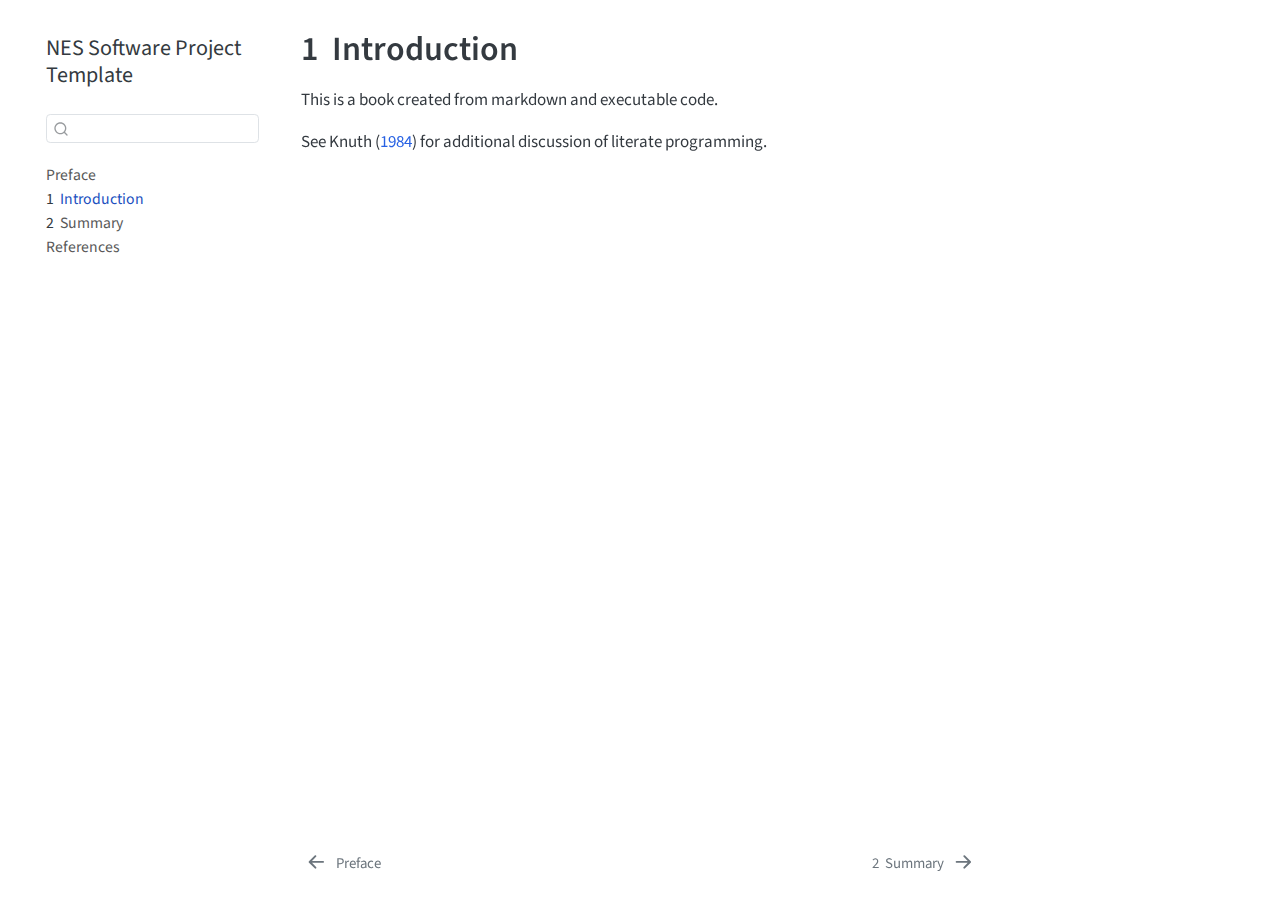
==== intro.html @ ab1c43d5 "Built site for gh-pages" ====
<!DOCTYPE html>
<html xmlns="http://www.w3.org/1999/xhtml" lang="en" xml:lang="en"><head>

<meta charset="utf-8">
<meta name="generator" content="quarto-1.6.40">

<meta name="viewport" content="width=device-width, initial-scale=1.0, user-scalable=yes">


<title>1&nbsp; Introduction – NES Software Project Template</title>
<style>
code{white-space: pre-wrap;}
span.smallcaps{font-variant: small-caps;}
div.columns{display: flex; gap: min(4vw, 1.5em);}
div.column{flex: auto; overflow-x: auto;}
div.hanging-indent{margin-left: 1.5em; text-indent: -1.5em;}
ul.task-list{list-style: none;}
ul.task-list li input[type="checkbox"] {
  width: 0.8em;
  margin: 0 0.8em 0.2em -1em; /* quarto-specific, see https://github.com/quarto-dev/quarto-cli/issues/4556 */ 
  vertical-align: middle;
}
/* CSS for citations */
div.csl-bib-body { }
div.csl-entry {
  clear: both;
  margin-bottom: 0em;
}
.hanging-indent div.csl-entry {
  margin-left:2em;
  text-indent:-2em;
}
div.csl-left-margin {
  min-width:2em;
  float:left;
}
div.csl-right-inline {
  margin-left:2em;
  padding-left:1em;
}
div.csl-indent {
  margin-left: 2em;
}</style>


<script src="site_libs/quarto-nav/quarto-nav.js"></script>
<script src="site_libs/quarto-nav/headroom.min.js"></script>
<script src="site_libs/clipboard/clipboard.min.js"></script>
<script src="site_libs/quarto-search/autocomplete.umd.js"></script>
<script src="site_libs/quarto-search/fuse.min.js"></script>
<script src="site_libs/quarto-search/quarto-search.js"></script>
<meta name="quarto:offset" content="./">
<link href="./summary.html" rel="next">
<link href="./index.html" rel="prev">
<script src="site_libs/quarto-html/quarto.js"></script>
<script src="site_libs/quarto-html/popper.min.js"></script>
<script src="site_libs/quarto-html/tippy.umd.min.js"></script>
<script src="site_libs/quarto-html/anchor.min.js"></script>
<link href="site_libs/quarto-html/tippy.css" rel="stylesheet">
<link href="site_libs/quarto-html/quarto-syntax-highlighting-549806ee2085284f45b00abea8c6df48.css" rel="stylesheet" id="quarto-text-highlighting-styles">
<script src="site_libs/bootstrap/bootstrap.min.js"></script>
<link href="site_libs/bootstrap/bootstrap-icons.css" rel="stylesheet">
<link href="site_libs/bootstrap/bootstrap-626149efe8f5d16e1d391ba177679bf0.min.css" rel="stylesheet" append-hash="true" id="quarto-bootstrap" data-mode="light">
<script id="quarto-search-options" type="application/json">{
  "location": "sidebar",
  "copy-button": false,
  "collapse-after": 3,
  "panel-placement": "start",
  "type": "textbox",
  "limit": 50,
  "keyboard-shortcut": [
    "f",
    "/",
    "s"
  ],
  "show-item-context": false,
  "language": {
    "search-no-results-text": "No results",
    "search-matching-documents-text": "matching documents",
    "search-copy-link-title": "Copy link to search",
    "search-hide-matches-text": "Hide additional matches",
    "search-more-match-text": "more match in this document",
    "search-more-matches-text": "more matches in this document",
    "search-clear-button-title": "Clear",
    "search-text-placeholder": "",
    "search-detached-cancel-button-title": "Cancel",
    "search-submit-button-title": "Submit",
    "search-label": "Search"
  }
}</script>


</head>

<body class="nav-sidebar floating">

<div id="quarto-search-results"></div>
  <header id="quarto-header" class="headroom fixed-top">
  <nav class="quarto-secondary-nav">
    <div class="container-fluid d-flex">
      <button type="button" class="quarto-btn-toggle btn" data-bs-toggle="collapse" role="button" data-bs-target=".quarto-sidebar-collapse-item" aria-controls="quarto-sidebar" aria-expanded="false" aria-label="Toggle sidebar navigation" onclick="if (window.quartoToggleHeadroom) { window.quartoToggleHeadroom(); }">
        <i class="bi bi-layout-text-sidebar-reverse"></i>
      </button>
        <nav class="quarto-page-breadcrumbs" aria-label="breadcrumb"><ol class="breadcrumb"><li class="breadcrumb-item"><a href="./intro.html"><span class="chapter-number">1</span>&nbsp; <span class="chapter-title">Introduction</span></a></li></ol></nav>
        <a class="flex-grow-1" role="navigation" data-bs-toggle="collapse" data-bs-target=".quarto-sidebar-collapse-item" aria-controls="quarto-sidebar" aria-expanded="false" aria-label="Toggle sidebar navigation" onclick="if (window.quartoToggleHeadroom) { window.quartoToggleHeadroom(); }">      
        </a>
      <button type="button" class="btn quarto-search-button" aria-label="Search" onclick="window.quartoOpenSearch();">
        <i class="bi bi-search"></i>
      </button>
    </div>
  </nav>
</header>
<!-- content -->
<div id="quarto-content" class="quarto-container page-columns page-rows-contents page-layout-article">
<!-- sidebar -->
  <nav id="quarto-sidebar" class="sidebar collapse collapse-horizontal quarto-sidebar-collapse-item sidebar-navigation floating overflow-auto">
    <div class="pt-lg-2 mt-2 text-left sidebar-header">
    <div class="sidebar-title mb-0 py-0">
      <a href="./">NES Software Project Template</a> 
    </div>
      </div>
        <div class="mt-2 flex-shrink-0 align-items-center">
        <div class="sidebar-search">
        <div id="quarto-search" class="" title="Search"></div>
        </div>
        </div>
    <div class="sidebar-menu-container"> 
    <ul class="list-unstyled mt-1">
        <li class="sidebar-item">
  <div class="sidebar-item-container"> 
  <a href="./index.html" class="sidebar-item-text sidebar-link">
 <span class="menu-text">Preface</span></a>
  </div>
</li>
        <li class="sidebar-item">
  <div class="sidebar-item-container"> 
  <a href="./intro.html" class="sidebar-item-text sidebar-link active">
 <span class="menu-text"><span class="chapter-number">1</span>&nbsp; <span class="chapter-title">Introduction</span></span></a>
  </div>
</li>
        <li class="sidebar-item">
  <div class="sidebar-item-container"> 
  <a href="./summary.html" class="sidebar-item-text sidebar-link">
 <span class="menu-text"><span class="chapter-number">2</span>&nbsp; <span class="chapter-title">Summary</span></span></a>
  </div>
</li>
        <li class="sidebar-item">
  <div class="sidebar-item-container"> 
  <a href="./references.html" class="sidebar-item-text sidebar-link">
 <span class="menu-text">References</span></a>
  </div>
</li>
    </ul>
    </div>
</nav>
<div id="quarto-sidebar-glass" class="quarto-sidebar-collapse-item" data-bs-toggle="collapse" data-bs-target=".quarto-sidebar-collapse-item"></div>
<!-- margin-sidebar -->
    <div id="quarto-margin-sidebar" class="sidebar margin-sidebar zindex-bottom">
        
    </div>
<!-- main -->
<main class="content" id="quarto-document-content">

<header id="title-block-header" class="quarto-title-block default">
<div class="quarto-title">
<h1 class="title"><span class="chapter-number">1</span>&nbsp; <span class="chapter-title">Introduction</span></h1>
</div>



<div class="quarto-title-meta">

    
  
    
  </div>
  


</header>


<p>This is a book created from markdown and executable code.</p>
<p>See <span class="citation" data-cites="knuth84">Knuth (<a href="references.html#ref-knuth84" role="doc-biblioref">1984</a>)</span> for additional discussion of literate programming.</p>


<div id="refs" class="references csl-bib-body hanging-indent" data-entry-spacing="0" role="list" style="display: none">
<div id="ref-knuth84" class="csl-entry" role="listitem">
Knuth, Donald E. 1984. <span>“Literate Programming.”</span> <em>Comput. J.</em> 27 (2): 97–111. <a href="https://doi.org/10.1093/comjnl/27.2.97">https://doi.org/10.1093/comjnl/27.2.97</a>.
</div>
</div>

</main> <!-- /main -->
<script id="quarto-html-after-body" type="application/javascript">
window.document.addEventListener("DOMContentLoaded", function (event) {
  const toggleBodyColorMode = (bsSheetEl) => {
    const mode = bsSheetEl.getAttribute("data-mode");
    const bodyEl = window.document.querySelector("body");
    if (mode === "dark") {
      bodyEl.classList.add("quarto-dark");
      bodyEl.classList.remove("quarto-light");
    } else {
      bodyEl.classList.add("quarto-light");
      bodyEl.classList.remove("quarto-dark");
    }
  }
  const toggleBodyColorPrimary = () => {
    const bsSheetEl = window.document.querySelector("link#quarto-bootstrap");
    if (bsSheetEl) {
      toggleBodyColorMode(bsSheetEl);
    }
  }
  toggleBodyColorPrimary();  
  const icon = "";
  const anchorJS = new window.AnchorJS();
  anchorJS.options = {
    placement: 'right',
    icon: icon
  };
  anchorJS.add('.anchored');
  const isCodeAnnotation = (el) => {
    for (const clz of el.classList) {
      if (clz.startsWith('code-annotation-')) {                     
        return true;
      }
    }
    return false;
  }
  const onCopySuccess = function(e) {
    // button target
    const button = e.trigger;
    // don't keep focus
    button.blur();
    // flash "checked"
    button.classList.add('code-copy-button-checked');
    var currentTitle = button.getAttribute("title");
    button.setAttribute("title", "Copied!");
    let tooltip;
    if (window.bootstrap) {
      button.setAttribute("data-bs-toggle", "tooltip");
      button.setAttribute("data-bs-placement", "left");
      button.setAttribute("data-bs-title", "Copied!");
      tooltip = new bootstrap.Tooltip(button, 
        { trigger: "manual", 
          customClass: "code-copy-button-tooltip",
          offset: [0, -8]});
      tooltip.show();    
    }
    setTimeout(function() {
      if (tooltip) {
        tooltip.hide();
        button.removeAttribute("data-bs-title");
        button.removeAttribute("data-bs-toggle");
        button.removeAttribute("data-bs-placement");
      }
      button.setAttribute("title", currentTitle);
      button.classList.remove('code-copy-button-checked');
    }, 1000);
    // clear code selection
    e.clearSelection();
  }
  const getTextToCopy = function(trigger) {
      const codeEl = trigger.previousElementSibling.cloneNode(true);
      for (const childEl of codeEl.children) {
        if (isCodeAnnotation(childEl)) {
          childEl.remove();
        }
      }
      return codeEl.innerText;
  }
  const clipboard = new window.ClipboardJS('.code-copy-button:not([data-in-quarto-modal])', {
    text: getTextToCopy
  });
  clipboard.on('success', onCopySuccess);
  if (window.document.getElementById('quarto-embedded-source-code-modal')) {
    const clipboardModal = new window.ClipboardJS('.code-copy-button[data-in-quarto-modal]', {
      text: getTextToCopy,
      container: window.document.getElementById('quarto-embedded-source-code-modal')
    });
    clipboardModal.on('success', onCopySuccess);
  }
    var localhostRegex = new RegExp(/^(?:http|https):\/\/localhost\:?[0-9]*\//);
    var mailtoRegex = new RegExp(/^mailto:/);
      var filterRegex = new RegExp('/' + window.location.host + '/');
    var isInternal = (href) => {
        return filterRegex.test(href) || localhostRegex.test(href) || mailtoRegex.test(href);
    }
    // Inspect non-navigation links and adorn them if external
 	var links = window.document.querySelectorAll('a[href]:not(.nav-link):not(.navbar-brand):not(.toc-action):not(.sidebar-link):not(.sidebar-item-toggle):not(.pagination-link):not(.no-external):not([aria-hidden]):not(.dropdown-item):not(.quarto-navigation-tool):not(.about-link)');
    for (var i=0; i<links.length; i++) {
      const link = links[i];
      if (!isInternal(link.href)) {
        // undo the damage that might have been done by quarto-nav.js in the case of
        // links that we want to consider external
        if (link.dataset.originalHref !== undefined) {
          link.href = link.dataset.originalHref;
        }
      }
    }
  function tippyHover(el, contentFn, onTriggerFn, onUntriggerFn) {
    const config = {
      allowHTML: true,
      maxWidth: 500,
      delay: 100,
      arrow: false,
      appendTo: function(el) {
          return el.parentElement;
      },
      interactive: true,
      interactiveBorder: 10,
      theme: 'quarto',
      placement: 'bottom-start',
    };
    if (contentFn) {
      config.content = contentFn;
    }
    if (onTriggerFn) {
      config.onTrigger = onTriggerFn;
    }
    if (onUntriggerFn) {
      config.onUntrigger = onUntriggerFn;
    }
    window.tippy(el, config); 
  }
  const noterefs = window.document.querySelectorAll('a[role="doc-noteref"]');
  for (var i=0; i<noterefs.length; i++) {
    const ref = noterefs[i];
    tippyHover(ref, function() {
      // use id or data attribute instead here
      let href = ref.getAttribute('data-footnote-href') || ref.getAttribute('href');
      try { href = new URL(href).hash; } catch {}
      const id = href.replace(/^#\/?/, "");
      const note = window.document.getElementById(id);
      if (note) {
        return note.innerHTML;
      } else {
        return "";
      }
    });
  }
  const xrefs = window.document.querySelectorAll('a.quarto-xref');
  const processXRef = (id, note) => {
    // Strip column container classes
    const stripColumnClz = (el) => {
      el.classList.remove("page-full", "page-columns");
      if (el.children) {
        for (const child of el.children) {
          stripColumnClz(child);
        }
      }
    }
    stripColumnClz(note)
    if (id === null || id.startsWith('sec-')) {
      // Special case sections, only their first couple elements
      const container = document.createElement("div");
      if (note.children && note.children.length > 2) {
        container.appendChild(note.children[0].cloneNode(true));
        for (let i = 1; i < note.children.length; i++) {
          const child = note.children[i];
          if (child.tagName === "P" && child.innerText === "") {
            continue;
          } else {
            container.appendChild(child.cloneNode(true));
            break;
          }
        }
        if (window.Quarto?.typesetMath) {
          window.Quarto.typesetMath(container);
        }
        return container.innerHTML
      } else {
        if (window.Quarto?.typesetMath) {
          window.Quarto.typesetMath(note);
        }
        return note.innerHTML;
      }
    } else {
      // Remove any anchor links if they are present
      const anchorLink = note.querySelector('a.anchorjs-link');
      if (anchorLink) {
        anchorLink.remove();
      }
      if (window.Quarto?.typesetMath) {
        window.Quarto.typesetMath(note);
      }
      if (note.classList.contains("callout")) {
        return note.outerHTML;
      } else {
        return note.innerHTML;
      }
    }
  }
  for (var i=0; i<xrefs.length; i++) {
    const xref = xrefs[i];
    tippyHover(xref, undefined, function(instance) {
      instance.disable();
      let url = xref.getAttribute('href');
      let hash = undefined; 
      if (url.startsWith('#')) {
        hash = url;
      } else {
        try { hash = new URL(url).hash; } catch {}
      }
      if (hash) {
        const id = hash.replace(/^#\/?/, "");
        const note = window.document.getElementById(id);
        if (note !== null) {
          try {
            const html = processXRef(id, note.cloneNode(true));
            instance.setContent(html);
          } finally {
            instance.enable();
            instance.show();
          }
        } else {
          // See if we can fetch this
          fetch(url.split('#')[0])
          .then(res => res.text())
          .then(html => {
            const parser = new DOMParser();
            const htmlDoc = parser.parseFromString(html, "text/html");
            const note = htmlDoc.getElementById(id);
            if (note !== null) {
              const html = processXRef(id, note);
              instance.setContent(html);
            } 
          }).finally(() => {
            instance.enable();
            instance.show();
          });
        }
      } else {
        // See if we can fetch a full url (with no hash to target)
        // This is a special case and we should probably do some content thinning / targeting
        fetch(url)
        .then(res => res.text())
        .then(html => {
          const parser = new DOMParser();
          const htmlDoc = parser.parseFromString(html, "text/html");
          const note = htmlDoc.querySelector('main.content');
          if (note !== null) {
            // This should only happen for chapter cross references
            // (since there is no id in the URL)
            // remove the first header
            if (note.children.length > 0 && note.children[0].tagName === "HEADER") {
              note.children[0].remove();
            }
            const html = processXRef(null, note);
            instance.setContent(html);
          } 
        }).finally(() => {
          instance.enable();
          instance.show();
        });
      }
    }, function(instance) {
    });
  }
      let selectedAnnoteEl;
      const selectorForAnnotation = ( cell, annotation) => {
        let cellAttr = 'data-code-cell="' + cell + '"';
        let lineAttr = 'data-code-annotation="' +  annotation + '"';
        const selector = 'span[' + cellAttr + '][' + lineAttr + ']';
        return selector;
      }
      const selectCodeLines = (annoteEl) => {
        const doc = window.document;
        const targetCell = annoteEl.getAttribute("data-target-cell");
        const targetAnnotation = annoteEl.getAttribute("data-target-annotation");
        const annoteSpan = window.document.querySelector(selectorForAnnotation(targetCell, targetAnnotation));
        const lines = annoteSpan.getAttribute("data-code-lines").split(",");
        const lineIds = lines.map((line) => {
          return targetCell + "-" + line;
        })
        let top = null;
        let height = null;
        let parent = null;
        if (lineIds.length > 0) {
            //compute the position of the single el (top and bottom and make a div)
            const el = window.document.getElementById(lineIds[0]);
            top = el.offsetTop;
            height = el.offsetHeight;
            parent = el.parentElement.parentElement;
          if (lineIds.length > 1) {
            const lastEl = window.document.getElementById(lineIds[lineIds.length - 1]);
            const bottom = lastEl.offsetTop + lastEl.offsetHeight;
            height = bottom - top;
          }
          if (top !== null && height !== null && parent !== null) {
            // cook up a div (if necessary) and position it 
            let div = window.document.getElementById("code-annotation-line-highlight");
            if (div === null) {
              div = window.document.createElement("div");
              div.setAttribute("id", "code-annotation-line-highlight");
              div.style.position = 'absolute';
              parent.appendChild(div);
            }
            div.style.top = top - 2 + "px";
            div.style.height = height + 4 + "px";
            div.style.left = 0;
            let gutterDiv = window.document.getElementById("code-annotation-line-highlight-gutter");
            if (gutterDiv === null) {
              gutterDiv = window.document.createElement("div");
              gutterDiv.setAttribute("id", "code-annotation-line-highlight-gutter");
              gutterDiv.style.position = 'absolute';
              const codeCell = window.document.getElementById(targetCell);
              const gutter = codeCell.querySelector('.code-annotation-gutter');
              gutter.appendChild(gutterDiv);
            }
            gutterDiv.style.top = top - 2 + "px";
            gutterDiv.style.height = height + 4 + "px";
          }
          selectedAnnoteEl = annoteEl;
        }
      };
      const unselectCodeLines = () => {
        const elementsIds = ["code-annotation-line-highlight", "code-annotation-line-highlight-gutter"];
        elementsIds.forEach((elId) => {
          const div = window.document.getElementById(elId);
          if (div) {
            div.remove();
          }
        });
        selectedAnnoteEl = undefined;
      };
        // Handle positioning of the toggle
    window.addEventListener(
      "resize",
      throttle(() => {
        elRect = undefined;
        if (selectedAnnoteEl) {
          selectCodeLines(selectedAnnoteEl);
        }
      }, 10)
    );
    function throttle(fn, ms) {
    let throttle = false;
    let timer;
      return (...args) => {
        if(!throttle) { // first call gets through
            fn.apply(this, args);
            throttle = true;
        } else { // all the others get throttled
            if(timer) clearTimeout(timer); // cancel #2
            timer = setTimeout(() => {
              fn.apply(this, args);
              timer = throttle = false;
            }, ms);
        }
      };
    }
      // Attach click handler to the DT
      const annoteDls = window.document.querySelectorAll('dt[data-target-cell]');
      for (const annoteDlNode of annoteDls) {
        annoteDlNode.addEventListener('click', (event) => {
          const clickedEl = event.target;
          if (clickedEl !== selectedAnnoteEl) {
            unselectCodeLines();
            const activeEl = window.document.querySelector('dt[data-target-cell].code-annotation-active');
            if (activeEl) {
              activeEl.classList.remove('code-annotation-active');
            }
            selectCodeLines(clickedEl);
            clickedEl.classList.add('code-annotation-active');
          } else {
            // Unselect the line
            unselectCodeLines();
            clickedEl.classList.remove('code-annotation-active');
          }
        });
      }
  const findCites = (el) => {
    const parentEl = el.parentElement;
    if (parentEl) {
      const cites = parentEl.dataset.cites;
      if (cites) {
        return {
          el,
          cites: cites.split(' ')
        };
      } else {
        return findCites(el.parentElement)
      }
    } else {
      return undefined;
    }
  };
  var bibliorefs = window.document.querySelectorAll('a[role="doc-biblioref"]');
  for (var i=0; i<bibliorefs.length; i++) {
    const ref = bibliorefs[i];
    const citeInfo = findCites(ref);
    if (citeInfo) {
      tippyHover(citeInfo.el, function() {
        var popup = window.document.createElement('div');
        citeInfo.cites.forEach(function(cite) {
          var citeDiv = window.document.createElement('div');
          citeDiv.classList.add('hanging-indent');
          citeDiv.classList.add('csl-entry');
          var biblioDiv = window.document.getElementById('ref-' + cite);
          if (biblioDiv) {
            citeDiv.innerHTML = biblioDiv.innerHTML;
          }
          popup.appendChild(citeDiv);
        });
        return popup.innerHTML;
      });
    }
  }
});
</script>
<nav class="page-navigation">
  <div class="nav-page nav-page-previous">
      <a href="./index.html" class="pagination-link" aria-label="Preface">
        <i class="bi bi-arrow-left-short"></i> <span class="nav-page-text">Preface</span>
      </a>          
  </div>
  <div class="nav-page nav-page-next">
      <a href="./summary.html" class="pagination-link" aria-label="Summary">
        <span class="nav-page-text"><span class="chapter-number">2</span>&nbsp; <span class="chapter-title">Summary</span></span> <i class="bi bi-arrow-right-short"></i>
      </a>
  </div>
</nav>
</div> <!-- /content -->




</body></html>
---- site_libs/quarto-html/tippy.css ----
.tippy-box[data-animation=fade][data-state=hidden]{opacity:0}[data-tippy-root]{max-width:calc(100vw - 10px)}.tippy-box{position:relative;background-color:#333;color:#fff;border-radius:4px;font-size:14px;line-height:1.4;white-space:normal;outline:0;transition-property:transform,visibility,opacity}.tippy-box[data-placement^=top]>.tippy-arrow{bottom:0}.tippy-box[data-placement^=top]>.tippy-arrow:before{bottom:-7px;left:0;border-width:8px 8px 0;border-top-color:initial;transform-origin:center top}.tippy-box[data-placement^=bottom]>.tippy-arrow{top:0}.tippy-box[data-placement^=bottom]>.tippy-arrow:before{top:-7px;left:0;border-width:0 8px 8px;border-bottom-color:initial;transform-origin:center bottom}.tippy-box[data-placement^=left]>.tippy-arrow{right:0}.tippy-box[data-placement^=left]>.tippy-arrow:before{border-width:8px 0 8px 8px;border-left-color:initial;right:-7px;transform-origin:center left}.tippy-box[data-placement^=right]>.tippy-arrow{left:0}.tippy-box[data-placement^=right]>.tippy-arrow:before{left:-7px;border-width:8px 8px 8px 0;border-right-color:initial;transform-origin:center right}.tippy-box[data-inertia][data-state=visible]{transition-timing-function:cubic-bezier(.54,1.5,.38,1.11)}.tippy-arrow{width:16px;height:16px;color:#333}.tippy-arrow:before{content:"";position:absolute;border-color:transparent;border-style:solid}.tippy-content{position:relative;padding:5px 9px;z-index:1}
---- site_libs/quarto-html/quarto-syntax-highlighting-549806ee2085284f45b00abea8c6df48.css ----
/* quarto syntax highlight colors */
:root {
  --quarto-hl-ot-color: #003B4F;
  --quarto-hl-at-color: #657422;
  --quarto-hl-ss-color: #20794D;
  --quarto-hl-an-color: #5E5E5E;
  --quarto-hl-fu-color: #4758AB;
  --quarto-hl-st-color: #20794D;
  --quarto-hl-cf-color: #003B4F;
  --quarto-hl-op-color: #5E5E5E;
  --quarto-hl-er-color: #AD0000;
  --quarto-hl-bn-color: #AD0000;
  --quarto-hl-al-color: #AD0000;
  --quarto-hl-va-color: #111111;
  --quarto-hl-bu-color: inherit;
  --quarto-hl-ex-color: inherit;
  --quarto-hl-pp-color: #AD0000;
  --quarto-hl-in-color: #5E5E5E;
  --quarto-hl-vs-color: #20794D;
  --quarto-hl-wa-color: #5E5E5E;
  --quarto-hl-do-color: #5E5E5E;
  --quarto-hl-im-color: #00769E;
  --quarto-hl-ch-color: #20794D;
  --quarto-hl-dt-color: #AD0000;
  --quarto-hl-fl-color: #AD0000;
  --quarto-hl-co-color: #5E5E5E;
  --quarto-hl-cv-color: #5E5E5E;
  --quarto-hl-cn-color: #8f5902;
  --quarto-hl-sc-color: #5E5E5E;
  --quarto-hl-dv-color: #AD0000;
  --quarto-hl-kw-color: #003B4F;
}

/* other quarto variables */
:root {
  --quarto-font-monospace: SFMono-Regular, Menlo, Monaco, Consolas, "Liberation Mono", "Courier New", monospace;
}

pre > code.sourceCode > span {
  color: #003B4F;
}

code span {
  color: #003B4F;
}

code.sourceCode > span {
  color: #003B4F;
}

div.sourceCode,
div.sourceCode pre.sourceCode {
  color: #003B4F;
}

code span.ot {
  color: #003B4F;
  font-style: inherit;
}

code span.at {
  color: #657422;
  font-style: inherit;
}

code span.ss {
  color: #20794D;
  font-style: inherit;
}

code span.an {
  color: #5E5E5E;
  font-style: inherit;
}

code span.fu {
  color: #4758AB;
  font-style: inherit;
}

code span.st {
  color: #20794D;
  font-style: inherit;
}

code span.cf {
  color: #003B4F;
  font-weight: bold;
  font-style: inherit;
}

code span.op {
  color: #5E5E5E;
  font-style: inherit;
}

code span.er {
  color: #AD0000;
  font-style: inherit;
}

code span.bn {
  color: #AD0000;
  font-style: inherit;
}

code span.al {
  color: #AD0000;
  font-style: inherit;
}

code span.va {
  color: #111111;
  font-style: inherit;
}

code span.bu {
  font-style: inherit;
}

code span.ex {
  font-style: inherit;
}

code span.pp {
  color: #AD0000;
  font-style: inherit;
}

code span.in {
  color: #5E5E5E;
  font-style: inherit;
}

code span.vs {
  color: #20794D;
  font-style: inherit;
}

code span.wa {
  color: #5E5E5E;
  font-style: italic;
}

code span.do {
  color: #5E5E5E;
  font-style: italic;
}

code span.im {
  color: #00769E;
  font-style: inherit;
}

code span.ch {
  color: #20794D;
  font-style: inherit;
}

code span.dt {
  color: #AD0000;
  font-style: inherit;
}

code span.fl {
  color: #AD0000;
  font-style: inherit;
}

code span.co {
  color: #5E5E5E;
  font-style: inherit;
}

code span.cv {
  color: #5E5E5E;
  font-style: italic;
}

code span.cn {
  color: #8f5902;
  font-style: inherit;
}

code span.sc {
  color: #5E5E5E;
  font-style: inherit;
}

code span.dv {
  color: #AD0000;
  font-style: inherit;
}

code span.kw {
  color: #003B4F;
  font-weight: bold;
  font-style: inherit;
}

.prevent-inlining {
  content: "</";
}

/*# sourceMappingURL=ae99138f4fbc2fb4c9f5e5cd69c22459.css.map */
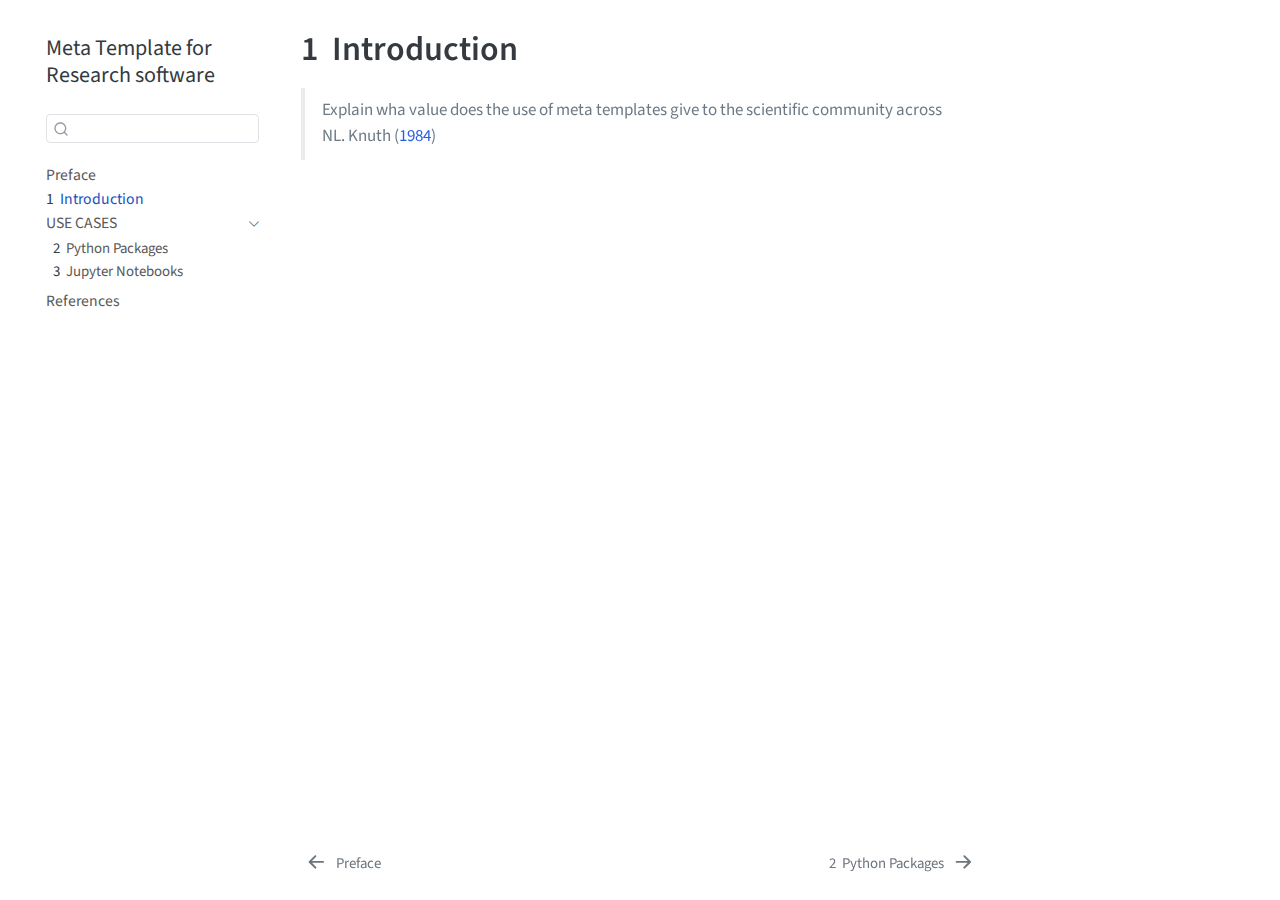
==== commit e6356b45: "Built site for gh-pages" ====
--- a/intro.html
+++ b/intro.html
@@ -7,7 +7,7 @@
 <meta name="viewport" content="width=device-width, initial-scale=1.0, user-scalable=yes">
 
 
-<title>1&nbsp; Introduction – NES Software Project Template</title>
+<title>1&nbsp; Introduction – Meta Template for Research software</title>
 <style>
 code{white-space: pre-wrap;}
 span.smallcaps{font-variant: small-caps;}
@@ -50,7 +50,7 @@
 <script src="site_libs/quarto-search/fuse.min.js"></script>
 <script src="site_libs/quarto-search/quarto-search.js"></script>
 <meta name="quarto:offset" content="./">
-<link href="./summary.html" rel="next">
+<link href="./python-case.html" rel="next">
 <link href="./index.html" rel="prev">
 <script src="site_libs/quarto-html/quarto.js"></script>
 <script src="site_libs/quarto-html/popper.min.js"></script>
@@ -60,7 +60,7 @@
 <link href="site_libs/quarto-html/quarto-syntax-highlighting-549806ee2085284f45b00abea8c6df48.css" rel="stylesheet" id="quarto-text-highlighting-styles">
 <script src="site_libs/bootstrap/bootstrap.min.js"></script>
 <link href="site_libs/bootstrap/bootstrap-icons.css" rel="stylesheet">
-<link href="site_libs/bootstrap/bootstrap-626149efe8f5d16e1d391ba177679bf0.min.css" rel="stylesheet" append-hash="true" id="quarto-bootstrap" data-mode="light">
+<link href="site_libs/bootstrap/bootstrap-2ce9fc9ac8b614e7ffef13962cc12eaf.min.css" rel="stylesheet" append-hash="true" id="quarto-bootstrap" data-mode="light">
 <script id="quarto-search-options" type="application/json">{
   "location": "sidebar",
   "copy-button": false,
@@ -116,7 +116,7 @@
   <nav id="quarto-sidebar" class="sidebar collapse collapse-horizontal quarto-sidebar-collapse-item sidebar-navigation floating overflow-auto">
     <div class="pt-lg-2 mt-2 text-left sidebar-header">
     <div class="sidebar-title mb-0 py-0">
-      <a href="./">NES Software Project Template</a> 
+      <a href="./">Meta Template for Research software</a> 
     </div>
       </div>
         <div class="mt-2 flex-shrink-0 align-items-center">
@@ -138,12 +138,29 @@
  <span class="menu-text"><span class="chapter-number">1</span>&nbsp; <span class="chapter-title">Introduction</span></span></a>
   </div>
 </li>
-        <li class="sidebar-item">
+        <li class="sidebar-item sidebar-item-section">
+      <div class="sidebar-item-container"> 
+            <a class="sidebar-item-text sidebar-link text-start" data-bs-toggle="collapse" data-bs-target="#quarto-sidebar-section-1" role="navigation" aria-expanded="true">
+ <span class="menu-text">USE CASES</span></a>
+          <a class="sidebar-item-toggle text-start" data-bs-toggle="collapse" data-bs-target="#quarto-sidebar-section-1" role="navigation" aria-expanded="true" aria-label="Toggle section">
+            <i class="bi bi-chevron-right ms-2"></i>
+          </a> 
+      </div>
+      <ul id="quarto-sidebar-section-1" class="collapse list-unstyled sidebar-section depth1 show">  
+          <li class="sidebar-item">
   <div class="sidebar-item-container"> 
-  <a href="./summary.html" class="sidebar-item-text sidebar-link">
- <span class="menu-text"><span class="chapter-number">2</span>&nbsp; <span class="chapter-title">Summary</span></span></a>
+  <a href="./python-case.html" class="sidebar-item-text sidebar-link">
+ <span class="menu-text"><span class="chapter-number">2</span>&nbsp; <span class="chapter-title">Python Packages</span></span></a>
   </div>
 </li>
+          <li class="sidebar-item">
+  <div class="sidebar-item-container"> 
+  <a href="./notebook-case.html" class="sidebar-item-text sidebar-link">
+ <span class="menu-text"><span class="chapter-number">3</span>&nbsp; <span class="chapter-title">Jupyter Notebooks</span></span></a>
+  </div>
+</li>
+      </ul>
+  </li>
         <li class="sidebar-item">
   <div class="sidebar-item-container"> 
   <a href="./references.html" class="sidebar-item-text sidebar-link">
@@ -180,8 +197,9 @@
 </header>
 
 
-<p>This is a book created from markdown and executable code.</p>
-<p>See <span class="citation" data-cites="knuth84">Knuth (<a href="references.html#ref-knuth84" role="doc-biblioref">1984</a>)</span> for additional discussion of literate programming.</p>
+<blockquote class="blockquote">
+<p>Explain wha value does the use of meta templates give to the scientific community across NL. <span class="citation" data-cites="knuth84">Knuth (<a href="references.html#ref-knuth84" role="doc-biblioref">1984</a>)</span></p>
+</blockquote>
 
 
 <div id="refs" class="references csl-bib-body hanging-indent" data-entry-spacing="0" role="list" style="display: none">
@@ -615,8 +633,8 @@
       </a>          
   </div>
   <div class="nav-page nav-page-next">
-      <a href="./summary.html" class="pagination-link" aria-label="Summary">
-        <span class="nav-page-text"><span class="chapter-number">2</span>&nbsp; <span class="chapter-title">Summary</span></span> <i class="bi bi-arrow-right-short"></i>
+      <a href="./python-case.html" class="pagination-link" aria-label="Python Packages">
+        <span class="nav-page-text"><span class="chapter-number">2</span>&nbsp; <span class="chapter-title">Python Packages</span></span> <i class="bi bi-arrow-right-short"></i>
       </a>
   </div>
 </nav>
